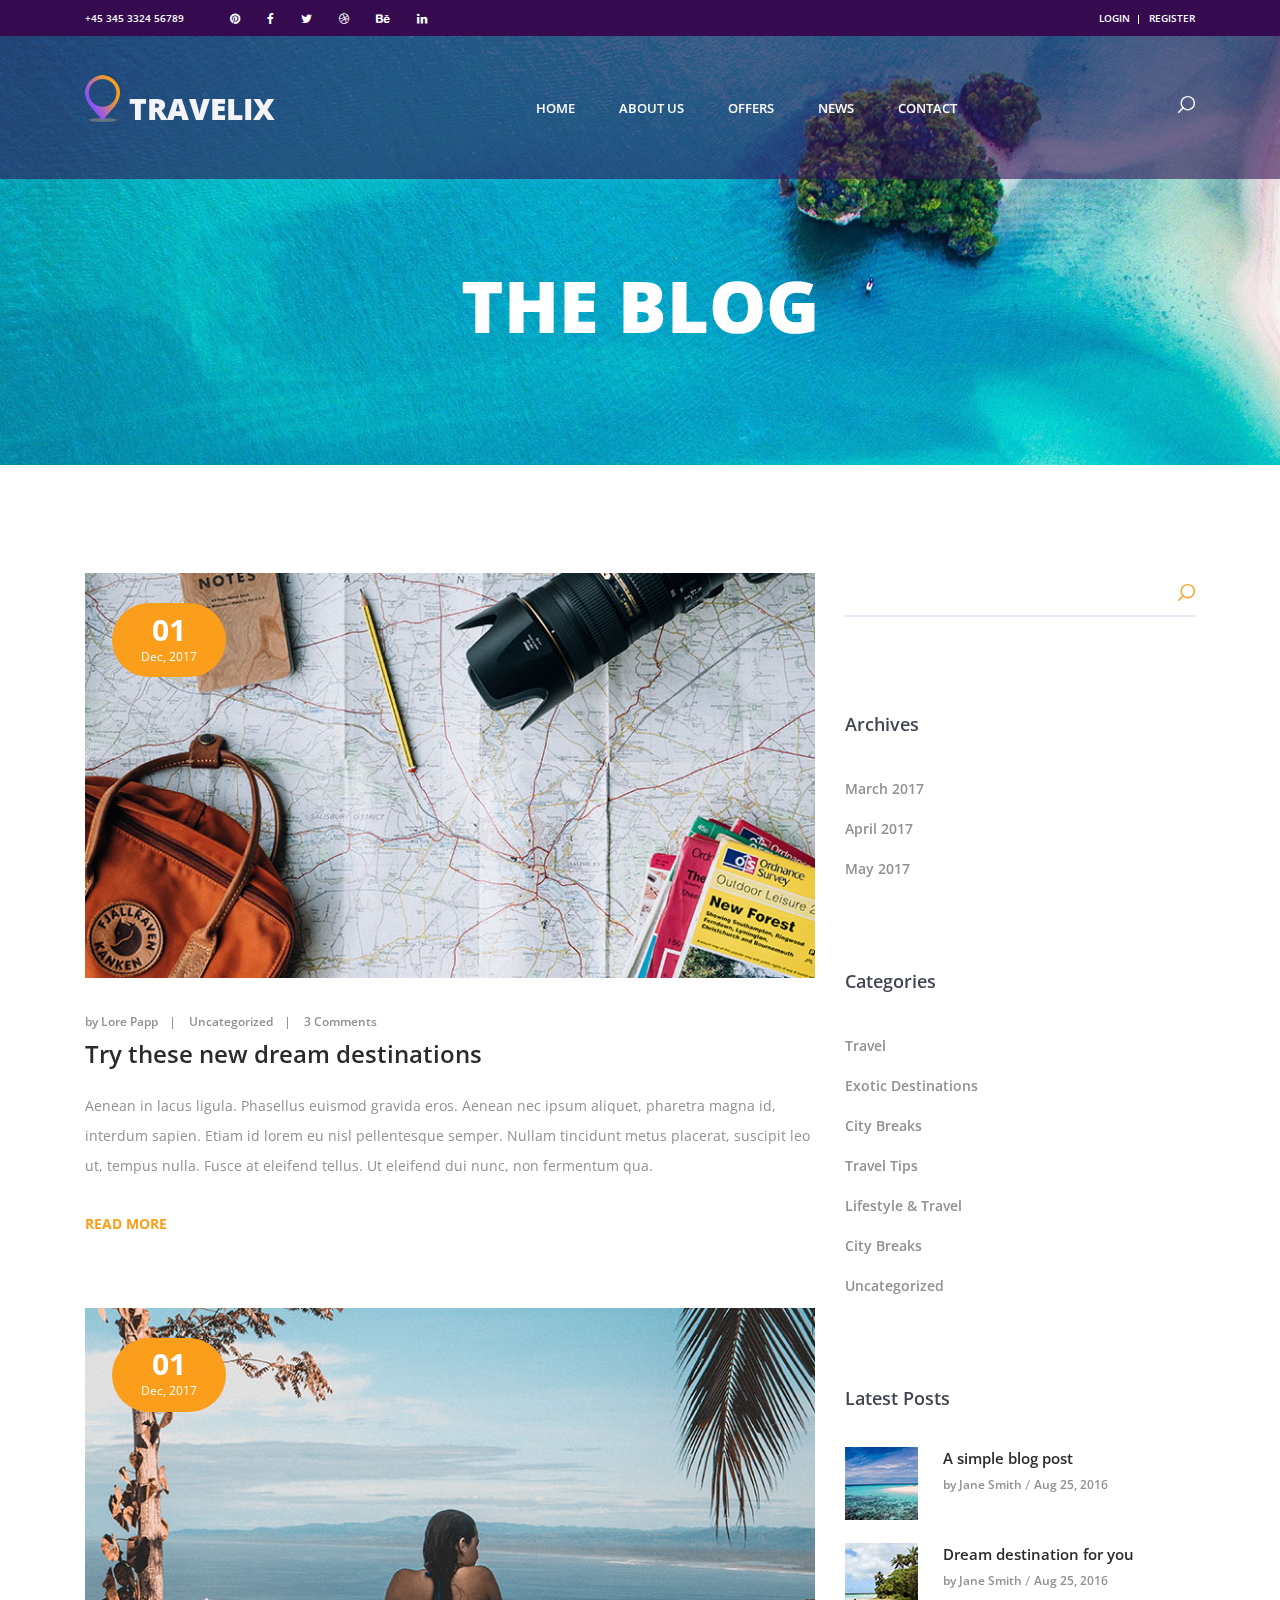
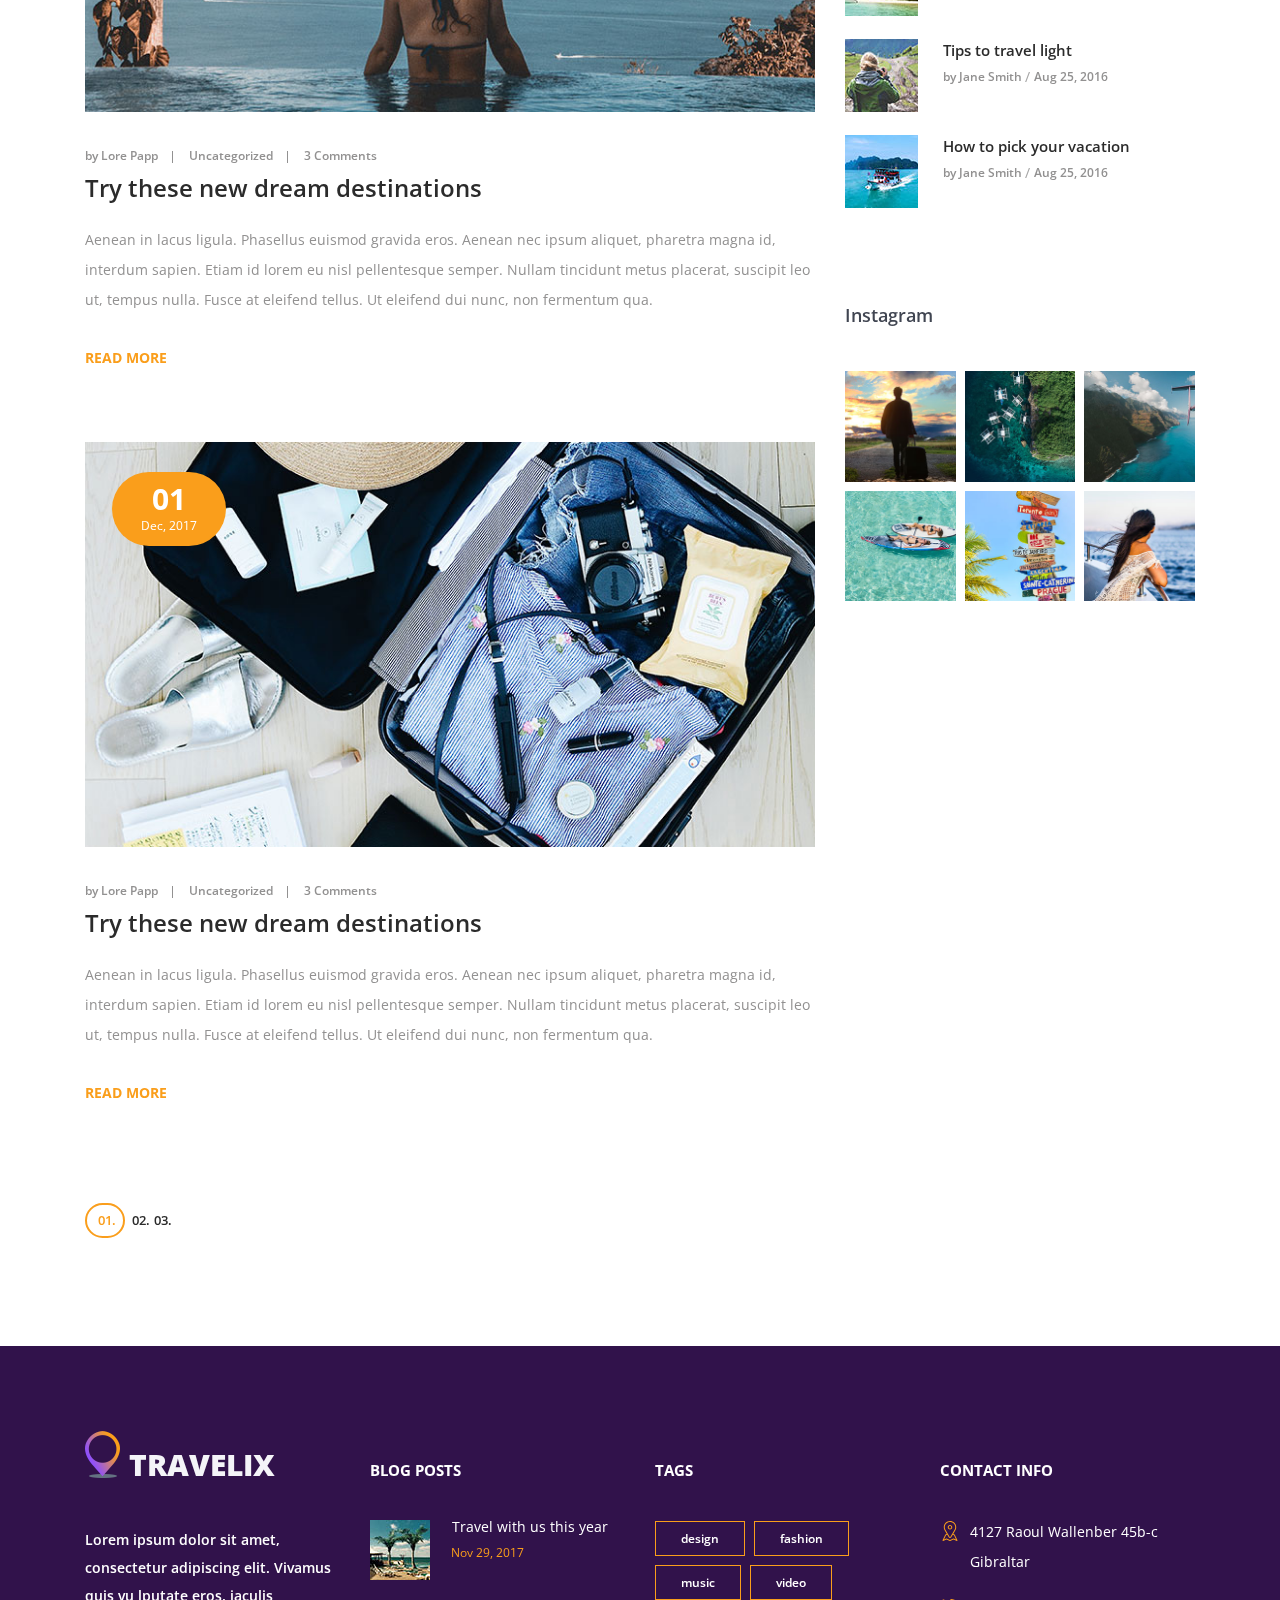
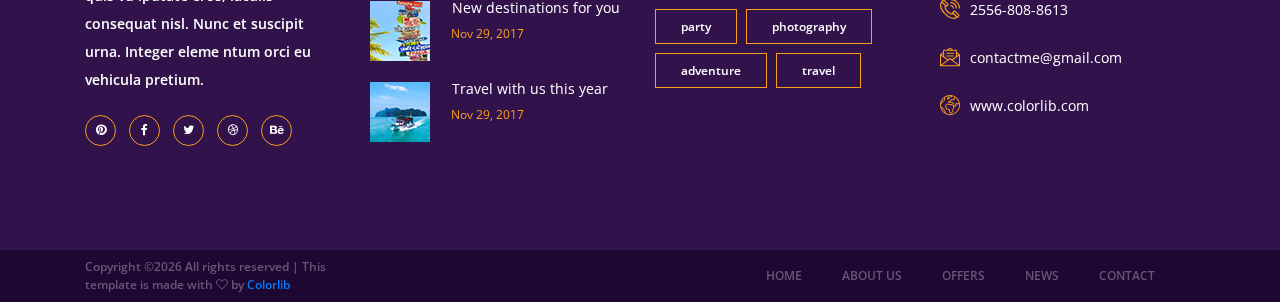
==== blog.html @ e19ccf18 "beranda v-1" ====
<!DOCTYPE html>
<html lang="en">
<head>
<title>Blog</title>
<meta charset="utf-8">
<meta http-equiv="X-UA-Compatible" content="IE=edge">
<meta name="description" content="Travelix Project">
<meta name="viewport" content="width=device-width, initial-scale=1">
<link rel="stylesheet" type="text/css" href="styles/bootstrap4/bootstrap.min.css">
<link href="plugins/font-awesome-4.7.0/css/font-awesome.min.css" rel="stylesheet" type="text/css">
<link href="plugins/colorbox/colorbox.css" rel="stylesheet" type="text/css">
<link rel="stylesheet" type="text/css" href="styles/blog_styles.css">
<link rel="stylesheet" type="text/css" href="styles/blog_responsive.css">
</head>

<body>

<div class="super_container">
	
	<!-- Header -->

	<header class="header">

		<!-- Top Bar -->

		<div class="top_bar">
			<div class="container">
				<div class="row">
					<div class="col d-flex flex-row">
						<div class="phone">+45 345 3324 56789</div>
						<div class="social">
							<ul class="social_list">
								<li class="social_list_item"><a href="#"><i class="fa fa-pinterest" aria-hidden="true"></i></a></li>
								<li class="social_list_item"><a href="#"><i class="fa fa-facebook" aria-hidden="true"></i></a></li>
								<li class="social_list_item"><a href="#"><i class="fa fa-twitter" aria-hidden="true"></i></a></li>
								<li class="social_list_item"><a href="#"><i class="fa fa-dribbble" aria-hidden="true"></i></a></li>
								<li class="social_list_item"><a href="#"><i class="fa fa-behance" aria-hidden="true"></i></a></li>
								<li class="social_list_item"><a href="#"><i class="fa fa-linkedin" aria-hidden="true"></i></a></li>
							</ul>
						</div>
						<div class="user_box ml-auto">
							<div class="user_box_login user_box_link"><a href="#">login</a></div>
							<div class="user_box_register user_box_link"><a href="#">register</a></div>
						</div>
					</div>
				</div>
			</div>		
		</div>

		<!-- Main Navigation -->

		<nav class="main_nav">
			<div class="container">
				<div class="row">
					<div class="col main_nav_col d-flex flex-row align-items-center justify-content-start">
						<div class="logo_container">
							<div class="logo"><a href="#"><img src="images/logo.png" alt="">travelix</a></div>
						</div>
						<div class="main_nav_container ml-auto">
							<ul class="main_nav_list">
								<li class="main_nav_item"><a href="index.html">home</a></li>
								<li class="main_nav_item"><a href="about.html">about us</a></li>
								<li class="main_nav_item"><a href="offers.html">offers</a></li>
								<li class="main_nav_item"><a href="#">news</a></li>
								<li class="main_nav_item"><a href="contact.html">contact</a></li>
							</ul>
						</div>
						<div class="content_search ml-lg-0 ml-auto">
							<svg version="1.1" id="Layer_1" xmlns="http://www.w3.org/2000/svg" xmlns:xlink="http://www.w3.org/1999/xlink" x="0px" y="0px"
							width="17px" height="17px" viewBox="0 0 512 512" enable-background="new 0 0 512 512" xml:space="preserve">
								<g>
									<g>
										<g>
											<path class="mag_glass" fill="#FFFFFF" d="M78.438,216.78c0,57.906,22.55,112.343,63.493,153.287c40.945,40.944,95.383,63.494,153.287,63.494
											s112.344-22.55,153.287-63.494C489.451,329.123,512,274.686,512,216.78c0-57.904-22.549-112.342-63.494-153.286
											C407.563,22.549,353.124,0,295.219,0c-57.904,0-112.342,22.549-153.287,63.494C100.988,104.438,78.439,158.876,78.438,216.78z
											M119.804,216.78c0-96.725,78.69-175.416,175.415-175.416s175.418,78.691,175.418,175.416
											c0,96.725-78.691,175.416-175.416,175.416C198.495,392.195,119.804,313.505,119.804,216.78z"/>
										</g>
									</g>
									<g>
										<g>
											<path class="mag_glass" fill="#FFFFFF" d="M6.057,505.942c4.038,4.039,9.332,6.058,14.625,6.058s10.587-2.019,14.625-6.058L171.268,369.98
											c8.076-8.076,8.076-21.172,0-29.248c-8.076-8.078-21.172-8.078-29.249,0L6.057,476.693
											C-2.019,484.77-2.019,497.865,6.057,505.942z"/>
										</g>
									</g>
								</g>
							</svg>
						</div>

						<form id="search_form" class="search_form bez_1">
							<input type="search" class="search_content_input bez_1">
						</form>
						
						<div class="hamburger">
							<i class="fa fa-bars trans_200"></i>
						</div>
					</div>
				</div>
			</div>	
		</nav>

	</header>

	<div class="menu trans_500">
		<div class="menu_content d-flex flex-column align-items-center justify-content-center text-center">
			<div class="menu_close_container"><div class="menu_close"></div></div>
			<div class="logo menu_logo"><a href="#"><img src="images/logo.png" alt=""></a></div>
			<ul>
				<li class="menu_item"><a href="index.html">home</a></li>
				<li class="menu_item"><a href="about.html">about us</a></li>
				<li class="menu_item"><a href="offers.html">offers</a></li>
				<li class="menu_item"><a href="#">news</a></li>
				<li class="menu_item"><a href="contact.html">contact</a></li>
			</ul>
		</div>
	</div>

	<!-- Home -->

	<div class="home">
		<div class="home_background parallax-window" data-parallax="scroll" data-image-src="images/blog_background.jpg"></div>
		<div class="home_content">
			<div class="home_title">the blog</div>
		</div>
	</div>

	<!-- Blog -->

	<div class="blog">
		<div class="container">
			<div class="row">

				<!-- Blog Content -->

				<div class="col-lg-8">
					
					<div class="blog_post_container">

						<!-- Blog Post -->
						
						<div class="blog_post">
							<div class="blog_post_image">
								<img src="images/blog_1.jpg" alt="https://unsplash.com/@anniespratt">
								<div class="blog_post_date d-flex flex-column align-items-center justify-content-center">
									<div class="blog_post_day">01</div>
									<div class="blog_post_month">Dec, 2017</div>
								</div>
							</div>
							<div class="blog_post_meta">
								<ul>
									<li class="blog_post_meta_item"><a href="">by Lore Papp</a></li>
									<li class="blog_post_meta_item"><a href="">Uncategorized</a></li>
									<li class="blog_post_meta_item"><a href="">3 Comments</a></li>
								</ul>
							</div>
							<div class="blog_post_title"><a href="#">Try these new dream destinations</a></div>
							<div class="blog_post_text">
								<p>Aenean in lacus ligula. Phasellus euismod gravida eros. Aenean nec ipsum aliquet, pharetra magna id, interdum sapien. Etiam id lorem eu nisl pellentesque semper. Nullam tincidunt metus placerat, suscipit leo ut, tempus nulla. Fusce at eleifend tellus. Ut eleifend dui nunc, non fermentum qua.</p>
							</div>
							<div class="blog_post_link"><a href="#">read more</a></div>
						</div>

						<!-- Blog Post -->
						
						<div class="blog_post">
							<div class="blog_post_image">
								<img src="images/blog_2.jpg" alt="https://unsplash.com/@tschax">
								<div class="blog_post_date d-flex flex-column align-items-center justify-content-center">
									<div class="blog_post_day">01</div>
									<div class="blog_post_month">Dec, 2017</div>
								</div>
							</div>
							<div class="blog_post_meta">
								<ul>
									<li class="blog_post_meta_item"><a href="">by Lore Papp</a></li>
									<li class="blog_post_meta_item"><a href="">Uncategorized</a></li>
									<li class="blog_post_meta_item"><a href="">3 Comments</a></li>
								</ul>
							</div>
							<div class="blog_post_title"><a href="#">Try these new dream destinations</a></div>
							<div class="blog_post_text">
								<p>Aenean in lacus ligula. Phasellus euismod gravida eros. Aenean nec ipsum aliquet, pharetra magna id, interdum sapien. Etiam id lorem eu nisl pellentesque semper. Nullam tincidunt metus placerat, suscipit leo ut, tempus nulla. Fusce at eleifend tellus. Ut eleifend dui nunc, non fermentum qua.</p>
							</div>
							<div class="blog_post_link"><a href="#">read more</a></div>
						</div>

						<!-- Blog Post -->
						
						<div class="blog_post">
							<div class="blog_post_image">
								<img src="images/blog_3.jpg" alt="https://unsplash.com/@stilclassics">
								<div class="blog_post_date d-flex flex-column align-items-center justify-content-center">
									<div class="blog_post_day">01</div>
									<div class="blog_post_month">Dec, 2017</div>
								</div>
							</div>
							<div class="blog_post_meta">
								<ul>
									<li class="blog_post_meta_item"><a href="">by Lore Papp</a></li>
									<li class="blog_post_meta_item"><a href="">Uncategorized</a></li>
									<li class="blog_post_meta_item"><a href="">3 Comments</a></li>
								</ul>
							</div>
							<div class="blog_post_title"><a href="#">Try these new dream destinations</a></div>
							<div class="blog_post_text">
								<p>Aenean in lacus ligula. Phasellus euismod gravida eros. Aenean nec ipsum aliquet, pharetra magna id, interdum sapien. Etiam id lorem eu nisl pellentesque semper. Nullam tincidunt metus placerat, suscipit leo ut, tempus nulla. Fusce at eleifend tellus. Ut eleifend dui nunc, non fermentum qua.</p>
							</div>
							<div class="blog_post_link"><a href="#">read more</a></div>
						</div>

					</div>
						
					<div class="blog_navigation">
						<ul>
							<li class="blog_dot active"><div></div>01.</li>
							<li class="blog_dot"><div></div>02.</li>
							<li class="blog_dot"><div></div>03.</li>
						</ul>
					</div>
				</div>

				<!-- Blog Sidebar -->

				<div class="col-lg-4 sidebar_col">

					<!-- Sidebar Search -->
					<div class="sidebar_search">
						<form action="#">
							<input id="sidebar_search_input" type="search" class="sidebar_search_input" placeholder="" required="required">
							<button id="sidebar_search_button" type="submit" class="sidebar_search_button trans_300" value="Submit">
								<svg version="1.1" id="Layer_1" xmlns="http://www.w3.org/2000/svg" xmlns:xlink="http://www.w3.org/1999/xlink" x="0px" y="0px"
								width="17px" height="17px" viewBox="0 0 512 512" enable-background="new 0 0 512 512" xml:space="preserve">
									<g>
										<g>
											<g>
												<path class="mag_glass" fill="#FFFFFF" d="M78.438,216.78c0,57.906,22.55,112.343,63.493,153.287c40.945,40.944,95.383,63.494,153.287,63.494
												s112.344-22.55,153.287-63.494C489.451,329.123,512,274.686,512,216.78c0-57.904-22.549-112.342-63.494-153.286
												C407.563,22.549,353.124,0,295.219,0c-57.904,0-112.342,22.549-153.287,63.494C100.988,104.438,78.439,158.876,78.438,216.78z
												M119.804,216.78c0-96.725,78.69-175.416,175.415-175.416s175.418,78.691,175.418,175.416
												c0,96.725-78.691,175.416-175.416,175.416C198.495,392.195,119.804,313.505,119.804,216.78z"/>
											</g>
										</g>
										<g>
											<g>
												<path class="mag_glass" fill="#FFFFFF" d="M6.057,505.942c4.038,4.039,9.332,6.058,14.625,6.058s10.587-2.019,14.625-6.058L171.268,369.98
												c8.076-8.076,8.076-21.172,0-29.248c-8.076-8.078-21.172-8.078-29.249,0L6.057,476.693
												C-2.019,484.77-2.019,497.865,6.057,505.942z"/>
											</g>
										</g>
									</g>
								</svg>
							</button>
						</form>
					</div>
					
					<!-- Sidebar Archives -->
					<div class="sidebar_archives">
						<div class="sidebar_title">Archives</div>
						<div class="sidebar_list">
							<ul>
								<li><a href="#">March 2017</a></li>
								<li><a href="#">April 2017</a></li>
								<li><a href="#">May 2017</a></li>
							</ul>
						</div>
					</div>
					
					<!-- Sidebar Archives -->
					<div class="sidebar_categories">
						<div class="sidebar_title">Categories</div>
						<div class="sidebar_list">
							<ul>
								<li><a href="#">Travel</a></li>
								<li><a href="#">Exotic Destinations</a></li>
								<li><a href="#">City Breaks</a></li>
								<li><a href="#">Travel Tips</a></li>
								<li><a href="#">Lifestyle & Travel</a></li>
								<li><a href="#">City Breaks</a></li>
								<li><a href="#">Uncategorized</a></li>
							</ul>
						</div>
					</div>

					<!-- Sidebar Latest Posts -->

					<div class="sidebar_latest_posts">
						<div class="sidebar_title">Latest Posts</div>
						<div class="latest_posts_container">
							<ul>

								<!-- Latest Post -->
								<li class="latest_post clearfix">
									<div class="latest_post_image">
										<a href="#"><img src="images/latest_1.jpg" alt=""></a>
									</div>
									<div class="latest_post_content">
										<div class="latest_post_title trans_200"><a href="#">A simple blog post</a></div>
										<div class="latest_post_meta">
											<div class="latest_post_author trans_200"><a href="#">by Jane Smith</a></div>
											<div class="latest_post_date trans_200"><a href="#">Aug 25, 2016</a></div>
										</div>
									</div>
								</li>

								<!-- Latest Post -->
								<li class="latest_post clearfix">
									<div class="latest_post_image">
										<a href="#"><img src="images/latest_2.jpg" alt=""></a>
									</div>
									<div class="latest_post_content">
										<div class="latest_post_title trans_200"><a href="#">Dream destination for you</a></div>
										<div class="latest_post_meta">
											<div class="latest_post_author trans_200"><a href="#">by Jane Smith</a></div>
											<div class="latest_post_date trans_200"><a href="#">Aug 25, 2016</a></div>
										</div>
									</div>
								</li>

								<!-- Latest Post -->
								<li class="latest_post clearfix">
									<div class="latest_post_image">
										<a href="#"><img src="images/latest_3.jpg" alt=""></a>
									</div>
									<div class="latest_post_content">
										<div class="latest_post_title trans_200"><a href="#">Tips to travel light</a></div>
										<div class="latest_post_meta">
											<div class="latest_post_author trans_200"><a href="#">by Jane Smith</a></div>
											<div class="latest_post_date trans_200"><a href="#">Aug 25, 2016</a></div>
										</div>
									</div>
								</li>

								<!-- Latest Post -->
								<li class="latest_post clearfix">
									<div class="latest_post_image">
										<a href="#"><img src="images/latest_4.jpg" alt=""></a>
									</div>
									<div class="latest_post_content">
										<div class="latest_post_title trans_200"><a href="#">How to pick your vacation</a></div>
										<div class="latest_post_meta">
											<div class="latest_post_author trans_200"><a href="#">by Jane Smith</a></div>
											<div class="latest_post_date trans_200"><a href="#">Aug 25, 2016</a></div>
										</div>
									</div>
								</li>

							</ul>
						</div>
					</div>

					<!-- Sidebar Gallery -->
					<div class="sidebar_gallery">
						<div class="sidebar_title">Instagram</div>
						<div class="gallery_container">
							<ul class="gallery_items d-flex flex-row align-items-start justify-content-between flex-wrap">
								<li class="gallery_item">
									<a class="colorbox" href="https://images.unsplash.com/photo-1473625247510-8ceb1760943f?ixlib=rb-0.3.5&s=c0996cd16eda8c6f54c398de02d03cd3&auto=format&fit=crop&w=720&q=80">
										<img src="images/gallery_1.jpg" alt="https://unsplash.com/@mantashesthaven">
									</a>
								</li>
								<li class="gallery_item">
									<a class="colorbox" href="https://images.unsplash.com/photo-1495162048225-6b3b37b8a69e?ixlib=rb-0.3.5&s=861dd3c7b9d3e735d7fd7cbb1eefed64&auto=format&fit=crop&w=720&q=80">
										<img src="images/gallery_2.jpg" alt="https://unsplash.com/@kensuarez">
									</a>
								</li>
								<li class="gallery_item">
									<a class="colorbox" href="https://images.unsplash.com/photo-1502646275263-04be86afa386?ixlib=rb-0.3.5&s=682a41d7d9bf6e3feabc73a5fdd61dd2&auto=format&fit=crop&w=720&q=80">
										<img src="images/gallery_3.jpg" alt="https://unsplash.com/@jakobowens1">
									</a>
								</li>
								<li class="gallery_item">
									<a class="colorbox" href="https://images.unsplash.com/photo-1484820301304-0b43512779dc?ixlib=rb-0.3.5&s=7a3393e9f507fb4718c36337a8014c52&auto=format&fit=crop&w=720&q=80">
										<img src="images/gallery_4.jpg" alt="https://unsplash.com/@seefromthesky">
									</a>
								</li>
								<li class="gallery_item">
									<a class="colorbox" href="https://images.unsplash.com/photo-1490380169520-0a4b88d52565?ixlib=rb-0.3.5&s=7e6b68b1911fb4ffeea4c0750b8a5269&auto=format&fit=crop&w=720&q=80">
										<img src="images/gallery_5.jpg" alt="https://unsplash.com/@deannaritchie">
									</a>
								</li>
								<li class="gallery_item">
									<a class="colorbox" href="https://images.unsplash.com/photo-1504434026032-a7e440a30b68?ixlib=rb-0.3.5&s=2cc35bf903b78ba4f7f7ed69bc2abe3f&auto=format&fit=crop&w=720&q=80">
										<img src="images/gallery_6.jpg" alt="https://unsplash.com/@benobro">
									</a>
								</li>
							</ul>
						</div>
					</div>

				</div>
			</div>
		</div>
	</div>

	<!-- Footer -->

	<footer class="footer">
		<div class="container">
			<div class="row">

				<!-- Footer Column -->
				<div class="col-lg-3 footer_column">
					<div class="footer_col">
						<div class="footer_content footer_about">
							<div class="logo_container footer_logo">
								<div class="logo"><a href="#"><img src="images/logo.png" alt="">travelix</a></div>
							</div>
							<p class="footer_about_text">Lorem ipsum dolor sit amet, consectetur adipiscing elit. Vivamus quis vu lputate eros, iaculis consequat nisl. Nunc et suscipit urna. Integer eleme ntum orci eu vehicula pretium.</p>
							<ul class="footer_social_list">
								<li class="footer_social_item"><a href="#"><i class="fa fa-pinterest"></i></a></li>
								<li class="footer_social_item"><a href="#"><i class="fa fa-facebook-f"></i></a></li>
								<li class="footer_social_item"><a href="#"><i class="fa fa-twitter"></i></a></li>
								<li class="footer_social_item"><a href="#"><i class="fa fa-dribbble"></i></a></li>
								<li class="footer_social_item"><a href="#"><i class="fa fa-behance"></i></a></li>
							</ul>
						</div>
					</div>
				</div>

				<!-- Footer Column -->
				<div class="col-lg-3 footer_column">
					<div class="footer_col">
						<div class="footer_title">blog posts</div>
						<div class="footer_content footer_blog">
							
							<!-- Footer blog item -->
							<div class="footer_blog_item clearfix">
								<div class="footer_blog_image"><img src="images/footer_blog_1.jpg" alt="https://unsplash.com/@avidenov"></div>
								<div class="footer_blog_content">
									<div class="footer_blog_title"><a href="blog.html">Travel with us this year</a></div>
									<div class="footer_blog_date">Nov 29, 2017</div>
								</div>
							</div>
							
							<!-- Footer blog item -->
							<div class="footer_blog_item clearfix">
								<div class="footer_blog_image"><img src="images/footer_blog_2.jpg" alt="https://unsplash.com/@deannaritchie"></div>
								<div class="footer_blog_content">
									<div class="footer_blog_title"><a href="blog.html">New destinations for you</a></div>
									<div class="footer_blog_date">Nov 29, 2017</div>
								</div>
							</div>

							<!-- Footer blog item -->
							<div class="footer_blog_item clearfix">
								<div class="footer_blog_image"><img src="images/footer_blog_3.jpg" alt="https://unsplash.com/@bergeryap87"></div>
								<div class="footer_blog_content">
									<div class="footer_blog_title"><a href="blog.html">Travel with us this year</a></div>
									<div class="footer_blog_date">Nov 29, 2017</div>
								</div>
							</div>

						</div>
					</div>
				</div>

				<!-- Footer Column -->
				<div class="col-lg-3 footer_column">
					<div class="footer_col">
						<div class="footer_title">tags</div>
						<div class="footer_content footer_tags">
							<ul class="tags_list clearfix">
								<li class="tag_item"><a href="#">design</a></li>
								<li class="tag_item"><a href="#">fashion</a></li>
								<li class="tag_item"><a href="#">music</a></li>
								<li class="tag_item"><a href="#">video</a></li>
								<li class="tag_item"><a href="#">party</a></li>
								<li class="tag_item"><a href="#">photography</a></li>
								<li class="tag_item"><a href="#">adventure</a></li>
								<li class="tag_item"><a href="#">travel</a></li>
							</ul>
						</div>
					</div>
				</div>

				<!-- Footer Column -->
				<div class="col-lg-3 footer_column">
					<div class="footer_col">
						<div class="footer_title">contact info</div>
						<div class="footer_content footer_contact">
							<ul class="contact_info_list">
								<li class="contact_info_item d-flex flex-row">
									<div><div class="contact_info_icon"><img src="images/placeholder.svg" alt=""></div></div>
									<div class="contact_info_text">4127 Raoul Wallenber 45b-c Gibraltar</div>
								</li>
								<li class="contact_info_item d-flex flex-row">
									<div><div class="contact_info_icon"><img src="images/phone-call.svg" alt=""></div></div>
									<div class="contact_info_text">2556-808-8613</div>
								</li>
								<li class="contact_info_item d-flex flex-row">
									<div><div class="contact_info_icon"><img src="images/message.svg" alt=""></div></div>
									<div class="contact_info_text"><a href="mailto:contactme@gmail.com?Subject=Hello" target="_top">contactme@gmail.com</a></div>
								</li>
								<li class="contact_info_item d-flex flex-row">
									<div><div class="contact_info_icon"><img src="images/planet-earth.svg" alt=""></div></div>
									<div class="contact_info_text"><a href="https://colorlib.com">www.colorlib.com</a></div>
								</li>
							</ul>
						</div>
					</div>
				</div>

			</div>
		</div>
	</footer>

	<!-- Copyright -->

	<div class="copyright">
		<div class="container">
			<div class="row">
				<div class="col-lg-3 order-lg-1 order-2  ">
					<div class="copyright_content d-flex flex-row align-items-center">
						<div><!-- Link back to Colorlib can't be removed. Template is licensed under CC BY 3.0. -->
Copyright &copy;<script>document.write(new Date().getFullYear());</script> All rights reserved | This template is made with <i class="fa fa-heart-o" aria-hidden="true"></i> by <a href="https://colorlib.com" target="_blank">Colorlib</a>
<!-- Link back to Colorlib can't be removed. Template is licensed under CC BY 3.0. --></div>
					</div>
				</div>
				<div class="col-lg-9 order-lg-2 order-1">
					<div class="footer_nav_container d-flex flex-row align-items-center justify-content-lg-end">
						<div class="footer_nav">
							<ul class="footer_nav_list">
								<li class="footer_nav_item"><a href="index.html">home</a></li>
								<li class="footer_nav_item"><a href="about.html">about us</a></li>
								<li class="footer_nav_item"><a href="offers.html">offers</a></li>
								<li class="footer_nav_item"><a href="#">news</a></li>
								<li class="footer_nav_item"><a href="contact.html">contact</a></li>
							</ul>
						</div>
					</div>
				</div>
			</div>
		</div>
	</div>

</div>

<script src="js/jquery-3.2.1.min.js"></script>
<script src="styles/bootstrap4/popper.js"></script>
<script src="styles/bootstrap4/bootstrap.min.js"></script>
<script src="plugins/colorbox/jquery.colorbox-min.js"></script>
<script src="plugins/parallax-js-master/parallax.min.js"></script>
<script src="js/blog_custom.js"></script>

</body>

</html>
---- plugins/colorbox/colorbox.css ----
/*
    Colorbox Core Style:
    The following CSS is consistent between example themes and should not be altered.
*/
#colorbox, #cboxOverlay, #cboxWrapper{position:absolute; top:0; left:0; z-index:9999; overflow:hidden; -webkit-transform: translate3d(0,0,0);}
#cboxWrapper {max-width:none;}
#cboxOverlay{position:fixed; width:100%; height:100%;}
#cboxMiddleLeft, #cboxBottomLeft{clear:left;}
#cboxContent{position:relative;}
#cboxLoadedContent{overflow:auto; -webkit-overflow-scrolling: touch;}
#cboxTitle{margin:0;}
#cboxLoadingOverlay, #cboxLoadingGraphic{position:absolute; top:0; left:0; width:100%; height:100%;}
#cboxPrevious, #cboxNext, #cboxClose, #cboxSlideshow{cursor:pointer;}
.cboxPhoto{float:left; margin:auto; border:0; display:block; max-width:none; -ms-interpolation-mode:bicubic;}
.cboxIframe{width:100%; height:100%; display:block; border:0; padding:0; margin:0;}
#colorbox, #cboxContent, #cboxLoadedContent{box-sizing:content-box; -moz-box-sizing:content-box; -webkit-box-sizing:content-box;}

/* 
    User Style:
    Change the following styles to modify the appearance of Colorbox.  They are
    ordered & tabbed in a way that represents the nesting of the generated HTML.
*/
#cboxOverlay
{
    /*background:url(images/overlay.png) repeat 0 0;*/
    background: rgba(0,0,0,0.95);
    opacity: 0.9; filter: alpha(opacity = 90);
}
#colorbox{outline:0;}
    #cboxTopLeft{width:21px; height:21px; background:url(images/controls.png) no-repeat -101px 0;}
    #cboxTopRight{width:21px; height:21px; background:url(images/controls.png) no-repeat -130px 0;}
    #cboxBottomLeft{width:21px; height:21px; background:url(images/controls.png) no-repeat -101px -29px;}
    #cboxBottomRight{width:21px; height:21px; background:url(images/controls.png) no-repeat -130px -29px;}
    #cboxMiddleLeft{width:21px; background:url(images/controls.png) left top repeat-y;}
    #cboxMiddleRight{width:21px; background:url(images/controls.png) right top repeat-y;}
    #cboxTopCenter{height:21px; background:url(images/border.png) 0 0 repeat-x;}
    #cboxBottomCenter{height:21px; background:url(images/border.png) 0 -29px repeat-x;}
    #cboxContent{background:#fff; overflow:hidden;}
        .cboxIframe{background:#fff;}
        #cboxError{padding:50px; border:1px solid #ccc;}
        #cboxLoadedContent{margin-bottom:28px;}
        #cboxTitle{position:absolute; bottom:4px; left:0; text-align:center; width:100%; color:#949494;}
        #cboxCurrent{position:absolute; bottom:4px; left:58px; color:#949494;}
        #cboxLoadingOverlay{background:url(images/loading_background.png) no-repeat center center;}
        #cboxLoadingGraphic{background:url(images/loading.gif) no-repeat center center;}

        /* these elements are buttons, and may need to have additional styles reset to avoid unwanted base styles */
        #cboxPrevious, #cboxNext, #cboxSlideshow, #cboxClose {border:0; padding:0; margin:0; overflow:visible; width:auto; background:none; }
        
        /* avoid outlines on :active (mouseclick), but preserve outlines on :focus (tabbed navigating) */
        #cboxPrevious:active, #cboxNext:active, #cboxSlideshow:active, #cboxClose:active {outline:0;}

        #cboxSlideshow{position:absolute; bottom:4px; right:30px; color:#0092ef;}
        #cboxPrevious{position:absolute; bottom:0; left:0; background:url(images/controls.png) no-repeat -75px 0; width:25px; height:25px; text-indent:-9999px;}
        #cboxPrevious:hover{background-position:-75px -25px;}
        #cboxNext{position:absolute; bottom:0; left:27px; background:url(images/controls.png) no-repeat -50px 0; width:25px; height:25px; text-indent:-9999px;}
        #cboxNext:hover{background-position:-50px -25px;}
        #cboxClose{position:absolute; bottom:0; right:0; background:url(images/controls.png) no-repeat -25px 0; width:25px; height:25px; text-indent:-9999px;}
        #cboxClose:hover{background-position:-25px -25px;}

/*
  The following fixes a problem where IE7 and IE8 replace a PNG's alpha transparency with a black fill
  when an alpha filter (opacity change) is set on the element or ancestor element.  This style is not applied to or needed in IE9.
  See: http://jacklmoore.com/notes/ie-transparency-problems/
*/
.cboxIE #cboxTopLeft,
.cboxIE #cboxTopCenter,
.cboxIE #cboxTopRight,
.cboxIE #cboxBottomLeft,
.cboxIE #cboxBottomCenter,
.cboxIE #cboxBottomRight,
.cboxIE #cboxMiddleLeft,
.cboxIE #cboxMiddleRight {
    filter: progid:DXImageTransform.Microsoft.gradient(startColorstr=#00FFFFFF,endColorstr=#00FFFFFF);
}
---- styles/blog_styles.css ----
@charset "utf-8";
/* CSS Document */

/******************************

[Table of Contents]

1. Fonts
2. Body and some general stuff
3. Header
	3.1 Top Bar
	3.2 Logo
	3.3 Main Nav
	3.4 Menu
4. Home
	4.1 Home Slider
	4.2 Home Slider Nav
	4.3 Home Slider Dots
5. Search
6. Blog
7. Sidebar
8. Footer
	8.1 Footer - About
	8.2 Footer - Blog
	8.3 Footer - Tags
	8.4 Footer - Contact Info
9. Copyright


******************************/

/***********
1. Fonts
***********/

@import url('https://fonts.googleapis.com/css?family=Open+Sans:300,400,600,700,800');
@font-face
{
	font-family: 'Beyond';
	src: url('../fonts/beyond_the_mountains.otf')  format('truetype'),
		 url('../fonts/beyond_the_mountains.ttf')  format('opentype');
}

/*********************************
2. Body and some general stuff
*********************************/

*
{
	margin: 0;
	padding: 0;
	-webkit-font-smoothing: antialiased;
	-webkit-text-shadow: rgba(0,0,0,.01) 0 0 1px;
	text-shadow: rgba(0,0,0,.01) 0 0 1px;
}
body
{
	font-family: 'Open Sans', sans-serif;
	font-size: 14px;
	font-weight: 400;
	background: #FFFFFF;
	color: #a5a5a5;
}
div
{
	display: block;
	position: relative;
	-webkit-box-sizing: border-box;
    -moz-box-sizing: border-box;
    box-sizing: border-box;
}
ul
{
	list-style: none;
	margin-bottom: 0px;
}
p
{
	font-family: 'Open Sans', sans-serif;
	font-size: 14px;
	line-height: 2;
	font-weight: 400;
	color: #929191;
	-webkit-font-smoothing: antialiased;
	-webkit-text-shadow: rgba(0,0,0,.01) 0 0 1px;
	text-shadow: rgba(0,0,0,.01) 0 0 1px;
}
p a
{
	display: inline;
	position: relative;
	color: inherit;
	border-bottom: solid 1px #ffa07f;
	-webkit-transition: all 200ms ease;
	-moz-transition: all 200ms ease;
	-ms-transition: all 200ms ease;
	-o-transition: all 200ms ease;
	transition: all 200ms ease;
}
a, a:hover, a:visited, a:active, a:link
{
	text-decoration: none;
	-webkit-font-smoothing: antialiased;
	-webkit-text-shadow: rgba(0,0,0,.01) 0 0 1px;
	text-shadow: rgba(0,0,0,.01) 0 0 1px;
}
p a:active
{
	position: relative;
	color: #FF6347;
}
p a:hover
{
	color: #FFFFFF;
	background: #ffa07f;
}
p a:hover::after
{
	opacity: 0.2;
}
::selection
{
	
}
p::selection
{
	
}
h1{font-size: 48px;}
h2{font-size: 36px;}
h3{font-size: 24px;}
h4{font-size: 18px;}
h5{font-size: 14px;}
h1, h2, h3, h4, h5, h6
{
	font-family: 'Open Sans', sans-serif;
	-webkit-font-smoothing: antialiased;
	-webkit-text-shadow: rgba(0,0,0,.01) 0 0 1px;
	text-shadow: rgba(0,0,0,.01) 0 0 1px;
}
h1::selection, 
h2::selection, 
h3::selection, 
h4::selection, 
h5::selection, 
h6::selection
{
	
}
.form-control
{
	color: #db5246;
}
section
{
	display: block;
	position: relative;
	box-sizing: border-box;
}
.clear
{
	clear: both;
}
.clearfix::before, .clearfix::after
{
	content: "";
	display: table;
}
.clearfix::after
{
	clear: both;
}
.clearfix
{
	zoom: 1;
}
.float_left
{
	float: left;
}
.float_right
{
	float: right;
}
.trans_200
{
	-webkit-transition: all 200ms ease;
	-moz-transition: all 200ms ease;
	-ms-transition: all 200ms ease;
	-o-transition: all 200ms ease;
	transition: all 200ms ease;
}
.trans_300
{
	-webkit-transition: all 300ms ease;
	-moz-transition: all 300ms ease;
	-ms-transition: all 300ms ease;
	-o-transition: all 300ms ease;
	transition: all 300ms ease;
}
.trans_400
{
	-webkit-transition: all 400ms ease;
	-moz-transition: all 400ms ease;
	-ms-transition: all 400ms ease;
	-o-transition: all 400ms ease;
	transition: all 400ms ease;
}
.trans_500
{
	-webkit-transition: all 500ms ease;
	-moz-transition: all 500ms ease;
	-ms-transition: all 500ms ease;
	-o-transition: all 500ms ease;
	transition: all 500ms ease;
}
.fill_height
{
	height: 100%;
}
.super_container
{
	width: 100%;
	overflow: hidden;
}
.prlx_parent
{
	overflow: hidden;
}
.prlx
{
	height: 130% !important;
}
.nopadding
{
	padding: 0px !important;
}
.button
{
	display: inline-block;
	height: 53px;
	border-radius: 27px;
	overflow: hidden;
	z-index: 1;
}
.button_bcg
{
	position: absolute;
	top: 0;
	left: 0;
	width: 200%;
	height: 100%;
	background: linear-gradient(to right, #fa9e1b, #8d4fff, #fa9e1b);
	z-index: -1;
	-webkit-transition: all 400ms ease;
	-moz-transition: all 400ms ease;
	-ms-transition: all 400ms ease;
	-o-transition: all 400ms ease;
	transition: all 400ms ease;
}
.button:hover .button_bcg
{
	left: -100%;
}
.button a
{
	display: block;
	font-size: 13px;
	font-weight: 700;
	color: #fff;
	text-transform: uppercase;
	line-height: 53px;
	padding-left: 46px;
	padding-right: 46px;
	white-space: nowrap;
	z-index: 2;
}
.button span
{
	display: inline-block;
	vertical-align: middle;
	width: 5.75px;
	height: 5.63px;
	background: #FFFFFF;
	border-radius: 50%;
	margin-right: 2px;
}
.button span:first-child
{
	margin-left: 10px;
}
.button span:nth-child(2)
{
	opacity: 0.6;
}
.button span:last-child
{
	opacity: 0.4;
	margin-right: 0px;
}
.parallax-window
{
    min-height: 400px;
    background: transparent;
}

/*********************************
3. Header
*********************************/

.header
{
	position: fixed;
	width: 100%;
	background: rgba(54, 19, 84, 0.6);
	z-index: 12;
}
.header.scrolled
{
	background: rgba(54, 19, 84, 0.85);
}

/*********************************
3.1 Top Bar
*********************************/

.top_bar
{
	width: 100%;
	height: 36px;
	background: #350a4e;
	-webkit-transition: all 400ms ease;
	-moz-transition: all 400ms ease;
	-ms-transition: all 400ms ease;
	-o-transition: all 400ms ease;
	transition: all 400ms ease;
}
.header.scrolled .top_bar
{
	visibility: hidden;
	opacity: 0;
	height: 0px;
}
.phone
{
	display: inline-block;
	margin-right: 36px;
	line-height: 36px;
	font-size: 10px;
	font-weight: 600;
	color: #FFFFFF;
}
.social_list_item
{
	position: relative;
	display: inline-block;
	margin-right: 3px;
}
.social_list_item:last-child
{
	margin-right: 0px;
}
.social_list_item a
{
	display: block;
	width: 100%;
	padding-left: 10px;
	padding-right: 10px;
	line-height: 36px;
}
.social_list_item:hover a i
{
	color: #fa9e1c;
}
.social_list_item a i
{
	font-size: 12px;
	color: #FFFFFF;
	-webkit-transition: all 200ms ease;
	-moz-transition: all 200ms ease;
	-ms-transition: all 200ms ease;
	-o-transition: all 200ms ease;
	transition: all 200ms ease;
}
.social_list_item a:hover
{
	color: #FFFFFF;
}
.user_box_link
{
	display: inline-block;
}
.user_box_link a
{
	display: block;
	font-size: 10px;
	line-height: 36px;
	font-weight: 600;
	color: #FFFFFF;
	text-transform: uppercase;
}
.user_box_link a:hover
{
	color: #fa9e1c;
}
.user_box_login
{
	margin-right: 15px;
}
.user_box_login::after
{
	display: block;
	position: absolute;
	top: 15px;
	right: -9px;
	background: #FFFFFF;
	width: 1px;
	height: 9px;
	content: '';
}
.main_nav_col
{
	height: 143px;
	-webkit-transition: all 400ms ease;
	-moz-transition: all 400ms ease;
	-ms-transition: all 400ms ease;
	-o-transition: all 400ms ease;
	transition: all 400ms ease;
}
.header.scrolled .main_nav_col
{
	height: 100px;
}

/*********************************
3.2 Logo
*********************************/

.logo_container
{
	-webkit-transform: translateY(-6px);
	-moz-transform: translateY(-6px);
	-ms-transform: translateY(-6px);
	-o-transform: translateY(-6px);
	transform: translateY(-6px);
}
.header.scrolled .logo_container
{
	-webkit-transform: none;
	-moz-transform: none;
	-ms-transform: none;
	-o-transform: none;
	transform: none;
}
.logo a
{
	font-family: 'Open Sans', sans-serif;
	font-size: 30px;
	color: #f4f4f8;
	font-weight: 800;
	text-transform: uppercase;
}
.logo a img
{
	display: inline-block;
	vertical-align: baseline;
	margin-right: 9px;
	-webkit-transform: translateY(2px);
	-moz-transform: translateY(2px);
	-ms-transform: translateY(2px);
	-o-transform: translateY(2px);
	transform: translateY(2px);
}

/*********************************
3.3 Main Nav
*********************************/

.main_nav_container
{
	margin-right: 221px;
}
.main_nav_item
{
	position: relative;
	display: inline-block;
	margin-right: 40px;
}
.main_nav_item:last-child
{
	margin-right: 0px;
}
.main_nav_item a
{
	font-family: 'Open Sans', sans-serif;
	font-size: 13px;
	font-weight: 600;
	color: #FFFFFF;
	text-transform: uppercase;
	padding-bottom: 10px;
	padding-top: 10px;
}
.main_nav_item::after
{
	display: block;
	position: absolute;
	left: -1px;
	bottom: -11px;
	width: calc(100% + 2px);
	height: 2px;
	background: linear-gradient(to right, #fa9e1b, #8d4fff);
	content: '';
	opacity: 0;
	-webkit-transition: all 200ms ease;
	-moz-transition: all 200ms ease;
	-ms-transition: all 200ms ease;
	-o-transition: all 200ms ease;
	transition: all 200ms ease;
}
.main_nav_item:hover::after
{
	opacity: 1;
}
.content_search
{
	-webkit-transform: translateY(-1px);
	-moz-transform: translateY(-1px);
	-ms-transform: translateY(-1px);
	-o-transform: translateY(-1px);
	transform: translateY(-1px);
	cursor: pointer;
}
.header.scrolled .content_search
{
	-webkit-transform: none;
	-moz-transform: none;
	-ms-transform: none;
	-o-transform: none;
	transform: none;
}
.mag_glass
{
	-webkit-transition: all 200ms ease;
	-moz-transition: all 200ms ease;
	-ms-transition: all 200ms ease;
	-o-transition: all 200ms ease;
	transition: all 200ms ease;
}
.content_search img
{
	width: 17px;
	height: 17px;
}
.content_search:hover .mag_glass
{
	fill: #fa9e1c;
}
.content_search:hover .mag_glass
{
	fill: #fa9e1c;
}
.search_form
{
	position: absolute;
	right: 15px;
	top: 120px;
	width: 237px;
	height: 40px;
	visibility: hidden;
	opacity: 0;
}
.search_form.active
{
	top: 105px;
	visibility: visible;
	opacity: 1;
}
.search_content_input
{
	width: 100%;
	height: 100%;
	background: #FFFFFF;
	color: #1b0b32;
	padding-left: 20px;
	outline: none !important;
	border: none !important;
	box-shadow: 0px 8px 20px rgba(0,0,0,0.15);
}
.bez_1
{
	-webkit-transition: all 0.3s cubic-bezier(0.7, 0, 0.3, 1);
	-moz-transition: all 0.3s cubic-bezier(0.7, 0, 0.3, 1);
	-ms-transition: all 0.3s cubic-bezier(0.7, 0, 0.3, 1);
	-o-transition: all 0.3s cubic-bezier(0.7, 0, 0.3, 1);
	transition: all 0.3s cubic-bezier(0.7, 0, 0.3, 1);
}

/*********************************
3.4 Menu
*********************************/

.hamburger
{
	display: none;
	-webkit-transform: translateY(-3px);
	-moz-transform: translateY(-3px);
	-ms-transform: translateY(-3px);
	-o-transform: translateY(-3px);
	transform: translateY(-3px);
	cursor: pointer;
	margin-left: 20px;
}
.header.scrolled .hamburger
{
	-webkit-transform: none;
	-moz-transform: none;
	-ms-transform: none;
	-o-transform: none;
	transform: none;
}
.hamburger i
{
	font-size: 24px;
	color: #FFFFFF;
}
.hamburger:hover i
{
	color: #fa9e1c;
}
.menu
{
	position: fixed;
	width: 100vw;
	height: 100vh;
	background: linear-gradient(to right, #fa9e1b, #8d4fff);
	z-index: 100;
	opacity: 0;
	visibility: hidden;
}
.menu.active
{
	opacity: 0.95;
	visibility: visible;
}
.menu_content
{
	width: 100%;
	height: 100%;
}
.menu_item
{
	position: relative;
	margin-bottom: 3px;
}
.menu_item:last-child
{
	margin-bottom: 0px;
}
.menu_logo
{
	margin-bottom: 28px;
}
.menu_logo a img
{
	width: 40px !important;
}
.menu_item a
{
	display: inline-block;
	position: relative;
	font-family: 'Beyond';
	font-size: 36px;
	color: #FFFFFF;
	font-weight: 400;
}
.menu_item a::after
{
	display: block;
	position: absolute;
	top: 60%;
	left: 0;
	width: 0;
	height: 4px;
	background: #FFFFFF;
	letter-spacing: 2px;
	content: '';
	z-index: 10;
	pointer-events: none;
	-webkit-transition: all 200ms ease;
	-moz-transition: all 200ms ease;
	-ms-transition: all 200ms ease;
	-o-transition: all 200ms ease;
	transition: all 400ms ease;
}
.menu_item:hover a::after
{
	width: 100%;
}
.menu_close_container
{
	position: absolute;
	top: 94px;
	right: 122px;
	width: 21px;
	height: 21px;
	cursor: pointer;
	-webkit-transform: rotate(45deg);
	-moz-transform: rotate(45deg);
	-ms-transform: rotate(45deg);
	-o-transform: rotate(45deg);
	transform: rotate(45deg);
}
.menu_close
{
	top: 9px;
	width: 21px;
	height: 3px;
	background: #FFFFFF;
	-webkit-transition: all 200ms ease;
	-moz-transition: all 200ms ease;
	-ms-transition: all 200ms ease;
	-o-transition: all 200ms ease;
	transition: all 200ms ease;
}
.menu_close::after
{
	display: block;
	position: absolute;
	top: -9px;
	left: 9px;
	content: '';
	width: 3px;
	height: 21px;
	background: #FFFFFF;
	-webkit-transition: all 200ms ease;
	-moz-transition: all 200ms ease;
	-ms-transition: all 200ms ease;
	-o-transition: all 200ms ease;
	transition: all 200ms ease;
}
.menu_close_container:hover .menu_close,
.menu_close_container:hover .menu_close::after
{
	background: #fa9e1c;
}

/*********************************
4. Home
*********************************/

.home
{
	width: 100%;
	height: 465px;
	background: transparent;
}
.home_background
{
	position: absolute;
	top: 0;
	left: 0;
	width: 100%;
	height: 100%;
	background-repeat: no-repeat;
	background-size: cover;
	background-position: center center;
}
.home_content
{
	position: absolute;
	bottom: 106px;
	left: 50%;
	-webkit-transform: translateX(-50%);
	-moz-transform: translateX(-50%);
	-ms-transform: translateX(-50%);
	-o-transform: translateX(-50%);
	transform: translateX(-50%);
}
.home_title
{
	font-size: 72px;
	font-weight: 800;
	color: #FFFFFF;
	text-transform: uppercase;
}

/*********************************
6. Blog
*********************************/

.blog
{
	padding-top: 108px;
	padding-bottom: 108px;
}
.blog_post_container
{
	width: 100%;
}
.blog_post:not(:last-child)
{
	margin-bottom: 74px;
}
.blog_post_image
{

}
.blog_post_image img
{
	width: 100%;
}
.blog_post_date
{
	position: absolute;
	top: 30px;
	left: 27px;
	width: 114px;
	height: 74px;
	border-radius: 37px;
	background: #fa9e1b;
}
.blog_post_day
{
	font-size: 30px;
	font-weight: 700;
	color: #FFFFFF;
	line-height: 1;
}
.blog_post_month
{
	font-size: 12px;
	color: #FFFFFF;
	margin-top: 3px;
}
.blog_post_meta
{
	margin-top: 32px;
}
.blog_post_meta_item
{
	display: inline-block;
	position: relative;
	margin-right: 27px;
}
.blog_post_meta_item:last-child
{
	margin-right: 0px;
}
.blog_post_meta_item::after
{
	display: block;
	position: absolute;
	top: 7px;
	right:-15px;
	width: 1px;
	height: 12px;
	background: #929191;
	content:'';
}
.blog_post_meta_item:last-child::after
{
	display: none;
}
.blog_post_meta_item a
{
	font-size: 12px;
	font-weight: 600;
	color: #929191;
	-webkit-transition: all 200ms ease;
	-moz-transition: all 200ms ease;
	-ms-transition: all 200ms ease;
	-o-transition: all 200ms ease;
	transition: all 200ms ease;
}
.blog_post_meta_item a:hover
{
	color: #2b2b2b;
}
.blog_post_title
{
	margin-top: 5px;
}
.blog_post_title a
{
	font-size: 24px;
	font-weight: 600;
	color: #2b2b2b;
	-webkit-transition: all 200ms ease;
	-moz-transition: all 200ms ease;
	-ms-transition: all 200ms ease;
	-o-transition: all 200ms ease;
	transition: all 200ms ease;
}
.blog_post_title a:hover
{
	color: #fa9e1b;
}
.blog_post_text
{
	margin-top: 19px;
}
.blog_post_text p
{
	color: #929191;
	line-height: 2.14;
}
.blog_post_text p:last-of-type
{
	margin-bottom: 0px;
}
.blog_post_link
{
	margin-top: 32px;
}
.blog_post_link a
{
	font-size: 14px;
	font-weight: 700;
	color: #fa9e1b;
	text-transform: uppercase;
	-webkit-transition: all 200ms ease;
	-moz-transition: all 200ms ease;
	-ms-transition: all 200ms ease;
	-o-transition: all 200ms ease;
	transition: all 200ms ease;
}
.blog_post_link a:hover
{
	color: #361f5d;
}
.blog_navigation
{
	margin-top: 100px;
}
.blog_dot
{
	display: inline-block;
	position: relative;
	height: 35px;
	line-height: 35px;
	color: #2b2b2b;
	cursor: pointer;
	font-size: 13px;
	font-weight: 600;
	-webkit-transition: all 200ms ease;
	-moz-transition: all 200ms ease;
	-ms-transition: all 200ms ease;
	-o-transition: all 200ms ease;
	transition: all 200ms ease;
}
.blog_dot:hover
{
	color: #fa9e1c;
}
.blog_dot:hover.active div
{
	border-color: #fa9e1c;
}
.blog_dot.active
{
	padding-left: 13px;
	padding-right: 9px;
	margin-right: 3px;
	color: #fa9e1c;
}
.blog_dot div
{
	position: absolute;
	top: 0;
	left: 0;
	width: 100%;
	height: 100%;
	border: solid 2px transparent;
	border-radius: 18px;
	-webkit-transition: all 200ms ease;
	-moz-transition: all 200ms ease;
	-ms-transition: all 200ms ease;
	-o-transition: all 200ms ease;
	transition: all 200ms ease;
}
.blog_dot.active div
{
	border: solid 2px #fa9e1c;
}

/*********************************
7. Sidebar
*********************************/

.sidebar_search
{
	width: 100%;
}
.sidebar_search_input
{
	width: 100%;
	height: 44px;
	border: none;
	border-bottom: solid 2px #e6e7f4;
	outline: none;
}
.sidebar_search_button
{
	position: absolute;
	top: 0;
	right: 0;
	width: 17px;
	height: 44px;
	border: none;
	outline: none;
	background: transparent;
	cursor: pointer;
}
.sidebar_search_button .mag_glass
{
	fill: #fa9e1b;
}
.sidebar_search_button:hover .mag_glass
{
	fill: #371d5a;
}
.sidebar_archives
{
	margin-top: 94px;
}
.sidebar_title
{
	font-size: 18px;
	font-weight: 600;
	color: #404551;
}
.sidebar_list
{
	margin-top: 40px;
}
.sidebar_list li:not(:last-child)
{
	margin-bottom: 19px;
}
.sidebar_list li a
{
	font-size: 14px;
	font-weight: 600;
	color: #929191;
}
.sidebar_list li a:hover
{
	color: #404551;
}
.sidebar_categories
{
	margin-top: 89px;
}
.sidebar_latest_posts
{
	margin-top: 89px;
}
.latest_posts_container
{
	margin-top: 35px;
}
.latest_post:not(:last-child)
{
	margin-bottom: 23px;
}
.latest_post_image
{
	float: left;
	z-index: 2;
}
.latest_post_content
{
	padding-left: 98px;
}
.latest_post_title a
{
	font-size: 15px;
	font-weight: 600;
	color: #2b2b2b;
}
.latest_post_title a:hover
{
	color: #fa9e1b;
}
.latest_post_meta
{
	margin-top: 3px;
}
.latest_post_author
{
	display: inline-block;
	margin-right: 8px;
}
.latest_post_author a
{
	font-size: 12px;
	font-weight: 600;
	color: #929191;
}
.latest_post_author a:hover
{
	color: #2b2b2b;
}
.latest_post_author::after
{
	display: block;
	position: absolute;
	top: 1px;
	right: -8px;
	content: '/';
}
.latest_post_date
{
	display: inline-block;
}
.latest_post_date a
{
	font-size: 12px;
	font-weight: 600;
	color: #929191;
}
.latest_post_date a:hover
{
	color: #2b2b2b;
}
.sidebar_gallery
{
	margin-top: 94px;
}
.gallery_container
{
	margin-top: 42px;
}
.gallery_item
{
	width: calc((100% - 18px) / 3);
	margin-bottom: 9px;
}
.gallery_item img
{
	width: 100%;
}

/*********************************
8. Footer
*********************************/

.footer
{
	width: 100%;
	padding-top: 113px;
	padding-bottom: 104px;
	background: #31124b;
}
.footer_title
{
	font-size: 15px;
	font-weight: 700;
	color: #FFFFFF;
	text-transform: uppercase;
}

/*********************************
8.1 Footer - About
*********************************/

.footer_about
{
	padding-top: 67px;
}
.footer_logo
{
	position: absolute;
	left: 0;
	top: -24px;
}
.footer_about_text
{
	font-size: 14px;
	font-weight: 600;
	color: #FFFFFF;
}
.footer_social_item
{
	display: inline-block;
	width: 31px;
	height: 31px;
	border: solid 1px #fa9e1b;
	border-radius: 50%;
	text-align: center;
	-webkit-transition: all 200ms ease;
	-moz-transition: all 200ms ease;
	-ms-transition: all 200ms ease;
	-o-transition: all 200ms ease;
	transition: all 200ms ease;
	margin-right: 9px;
}
.footer_social_item:last-child
{
	margin-right: 0px;
}
.footer_social_item a
{
	display: block;
	position: relative;
	width: 100%;
	height: 100%;
}
.footer_social_item a i
{
	display: block;
	position: relative;
	color: #FFFFFF;
	top: 50%;
	-webkit-transform: translateY(-50%);
	-moz-transform: translateY(-50%);
	-ms-transform: translateY(-50%);
	-o-transform: translateY(-50%);
	transform: translateY(-50%);
	font-size: 12px;
	-webkit-transition: all 200ms ease;
	-moz-transition: all 200ms ease;
	-ms-transition: all 200ms ease;
	-o-transition: all 200ms ease;
	transition: all 200ms ease;
}
.footer_social_item:hover
{
	background: #fa9e1b;
}
.footer_social_item:hover a i
{
	color: #31124b;
}

/*********************************
8.2 Footer - Blog
*********************************/

.footer_blog
{
	margin-top: 39px;
}
.footer_blog_item
{
	margin-bottom: 21px;
}
.footer_blog_item:last-child
{
	margin-bottom: 0px;
}
.footer_blog_image
{
	width: 60px;
	height: 60px;
	float: left;
}
.footer_blog_image img
{
	width: 100%;
}
.footer_blog_content
{
	padding-left: 81px;
}
.footer_blog_title
{
	margin-top: -4px;
	padding-left: 1px;
}
.footer_blog_title a
{
	font-size: 14px;
	font-weight: 400;
	color: #FFFFFF;
}
.footer_blog_title a:hover
{
	color: #fa9e1b;
}
.footer_blog_date
{
	font-size: 12px;
	font-weight: 400;
	color: #fa9e1b;
	margin-top: 7px;
}

/*********************************
8.3 Footer - Tags
*********************************/

.footer_tags
{
	margin-top: 40px;
}
.tag_item
{
	height: 35px;
	float: left;
	margin-right: 9px;
	margin-bottom: 9px;
	border: solid 1px #fa9e1b;
	-webkit-transition: all 200ms ease;
	-moz-transition: all 200ms ease;
	-ms-transition: all 200ms ease;
	-o-transition: all 200ms ease;
	transition: all 200ms ease;
}
.tag_item:hover
{
	background: #fa9e1b;
}
.tag_item a
{
	display: block;
	font-size: 12px;
	font-weight: 600;
	color: #FFFFFF;
	line-height: 33px;
	padding-left: 25px;
	padding-right: 25px;
}

/*********************************
8.4 Footer - Contact Info
*********************************/

.contact_info_list
{
	margin-top: 40px;
}
.contact_info_item
{
	margin-bottom: 22px;
}
.contact_info_icon
{
	width: 20px;
	height: 20px;
	margin-right: 10px;
}
.contact_info_icon img
{
	display: block;
	width: 100%;
}
.contact_info_text,
.contact_info_text a
{
	color: #FFFFFF;
	line-height: 2.14;
	margin-top: -4px;
}
.contact_info_item:hover .contact_info_text,
.contact_info_item:hover .contact_info_text a
{
	color: #fa9e1b;
}

/*********************************
9. Copyright
*********************************/

.copyright
{
	background: #1f0733;
}
.copyright_content
{
	height: 52px;
}
.copyright_content div
{
	font-size: 12px;
	font-weight: 600;
	color: #685677;
}
.footer_nav_container
{
	height: 52px;
}
.footer_nav
{
	
}
.footer_nav_list
{
	font-size: 0px;
}
.footer_nav_item
{
	display: inline-block;
	margin-right: 40px;
}
.footer_nav_item a
{
	font-size: 12px;
	font-weight: 600;
	color: #685677;
	text-transform: uppercase;
	line-height: 2;
	-webkit-transition: all 200ms ease;
	-moz-transition: all 200ms ease;
	-ms-transition: all 200ms ease;
	-o-transition: all 200ms ease;
	transition: all 200ms ease;
}
.footer_nav_item a:hover
{
	color: #FFFFFF;
}
---- styles/blog_responsive.css ----
@charset "utf-8";
/* CSS Document */

/******************************

[Table of Contents]

1. 1600px
2. 1440px
3. 1280px
4. 1199px
5. 1024px
6. 991px
7. 959px
8. 880px
9. 768px
10. 767px
11. 539px
12. 479px
13. 400px

******************************/

/************
1. 1600px
************/

@media only screen and (max-width: 1600px)
{
	
}

/************
2. 1440px
************/

@media only screen and (max-width: 1440px)
{
	
}

/************
3. 1380px
************/

@media only screen and (max-width: 1380px)
{
	
}

/************
3. 1280px
************/

@media only screen and (max-width: 1280px)
{
	
}

/************
4. 1199px
************/

@media only screen and (max-width: 1199px)
{
	.main_nav_container
	{
		margin-right: 121px;
	}
	.footer_blog_content
	{
		padding-left: 74px;
	}
}

/************
4. 1100px
************/

@media only screen and (max-width: 1100px)
{
	
}

/************
5. 1024px
************/

@media only screen and (max-width: 1024px)
{
	
}

/************
6. 991px
************/

@media only screen and (max-width: 991px)
{
	.main_nav_container
	{
		display: none;
	}
	.hamburger
	{
		display: block;
	}
	.sidebar_col
	{
		margin-top: 105px;
	}
	.footer_column
	{
		margin-bottom: 60px;
	}
	.footer_column:last-child
	{
		margin-bottom: 0px;
	}
	.copyright
	{
		padding-top: 30px;
		padding-bottom: 30px;
	}
	.copyright_content
	{
		height: auto;
		margin-top: 15px;
	}
	.footer_nav_container
	{
		height: auto;
	}
	.footer_nav_item
	{
		display: block;
	}
}

/************
7. 959px
************/

@media only screen and (max-width: 959px)
{
	
}

/************
8. 880px
************/

@media only screen and (max-width: 880px)
{
	
}

/************
9. 768px
************/

@media only screen and (max-width: 768px)
{
	.home_title
	{
		font-size: 48px;
	}
}

/************
10. 767px
************/

@media only screen and (max-width: 767px)
{

}

/************
11. 575px
************/

@media only screen and (max-width: 575px)
{
	p{font-size: 13px;}
	h1{font-size: 28px;}
	.top_bar
	{
		display: none;
	}
	.button
	{
		height: 44px;
		border-radius: 22px;
	}
	.button a
	{
		line-height: 44px;
		padding-left: 36px;
		padding-right: 36px;
	}
	.logo a img
	{
		width: 24px;
	}
	.logo a
	{
		font-size: 24px;
	}
	.main_nav_col
	{
		height: 60px;
	}
	.header.scrolled .main_nav_col
	{
		height: 60px;
	}
	.logo_container
	{
		-webkit-transform: none;
		-moz-transform: none;
		-ms-transform: none;
		-o-transform: none;
		transform: none;
	}
	.content_search
	{
		-webkit-transform: translateY(2px);
		-moz-transform: translateY(2px);
		-ms-transform: translateY(2px);
		-o-transform: translateY(2px);
		transform: translateY(2px);
	}
	.header.scrolled .content_search
	{
		-webkit-transform: translateY(2px);
		-moz-transform: translateY(2px);
		-ms-transform: translateY(2px);
		-o-transform: translateY(2px);
		transform: translateY(2px);
	}
	.hamburger
	{
		-webkit-transform: none;
		-moz-transform: none;
		-ms-transform: none;
		-o-transform: none;
		transform: none;
	}
	.logo a
	{
		font-size: 16px;
	}
	.logo a img
	{
		width: 16px;
		margin-right: 7px;
	}
	.hamburger i
	{
		font-size: 18px;
	}
	.content_search svg
	{
		width: 15px;
		height: 15px;
	}
	.menu_close_container
	{
		top: 15px;
		right: 28px;
	}
	.menu_logo
	{
		margin-bottom: 17px;
	}
	.menu_logo a img
	{
		width: 28px !important;
	}
	.menu_item a
	{
		font-size: 24px;
	}
	.section_title
	{
		font-size: 21px;
	}
	.home
	{
		width: 100%;
		height: 375px;
		background: transparent;
	}
	.home_title
	{
		font-size: 24px;
	}
	.blog_post_date
	{
		top: 15px;
		left: 15px;
		width: 85px;
		height: 55px;
	}
	.blog_post_day
	{
		font-size: 24px;
	}
	.blog_post_month
	{
		font-size: 10px;
		margin-top: 1px;
	}
	.blog_post_meta_item a
	{
		font-size: 10px;
	}
	.blog_post_title a
	{
		font-size: 21px;
	}
	.footer_about_text
	{
		font-size: 13px;
	}
}

/************
11. 539px
************/

@media only screen and (max-width: 539px)
{
	
}

/************
12. 480px
************/

@media only screen and (max-width: 480px)
{
	
}

/************
13. 479px
************/

@media only screen and (max-width: 479px)
{
	h2{font-size: 24px;}
	p{font-size: 13px;}
}

/************
14. 400px
************/

@media only screen and (max-width: 400px)
{
	
}
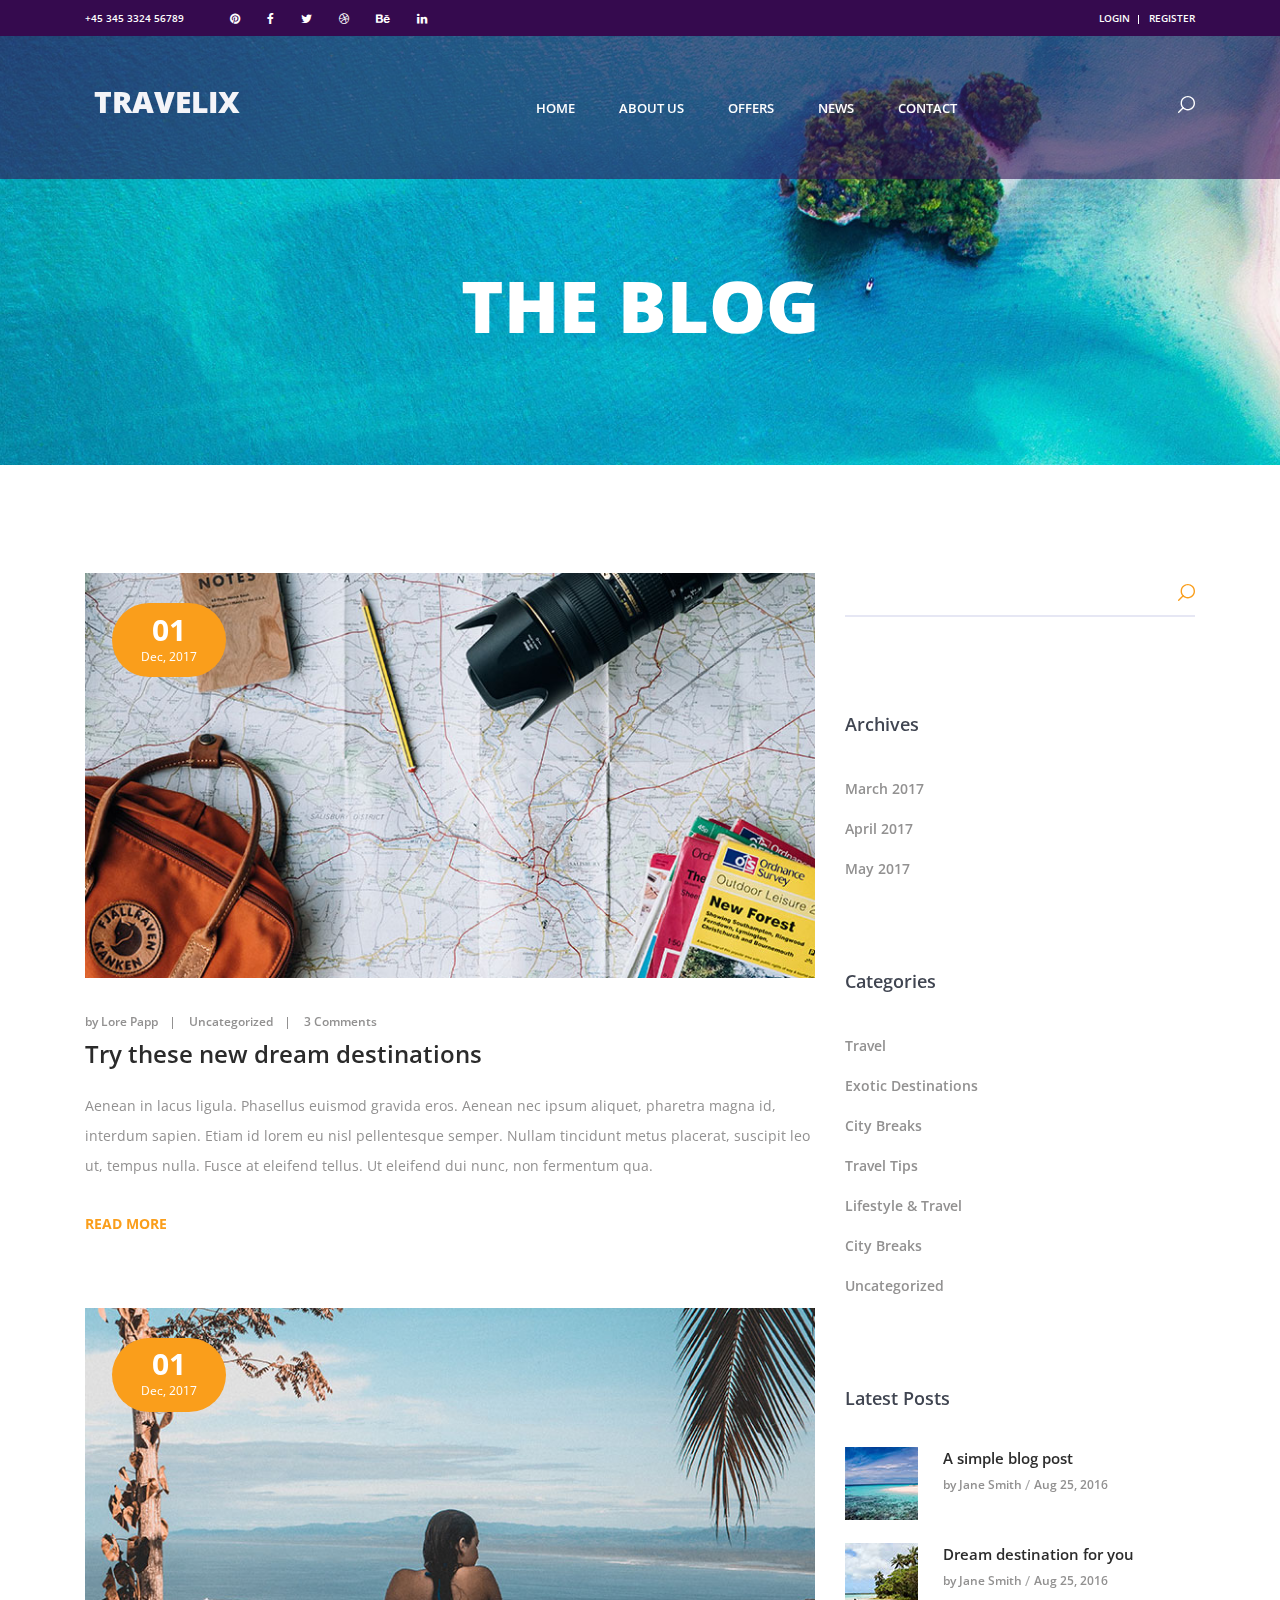
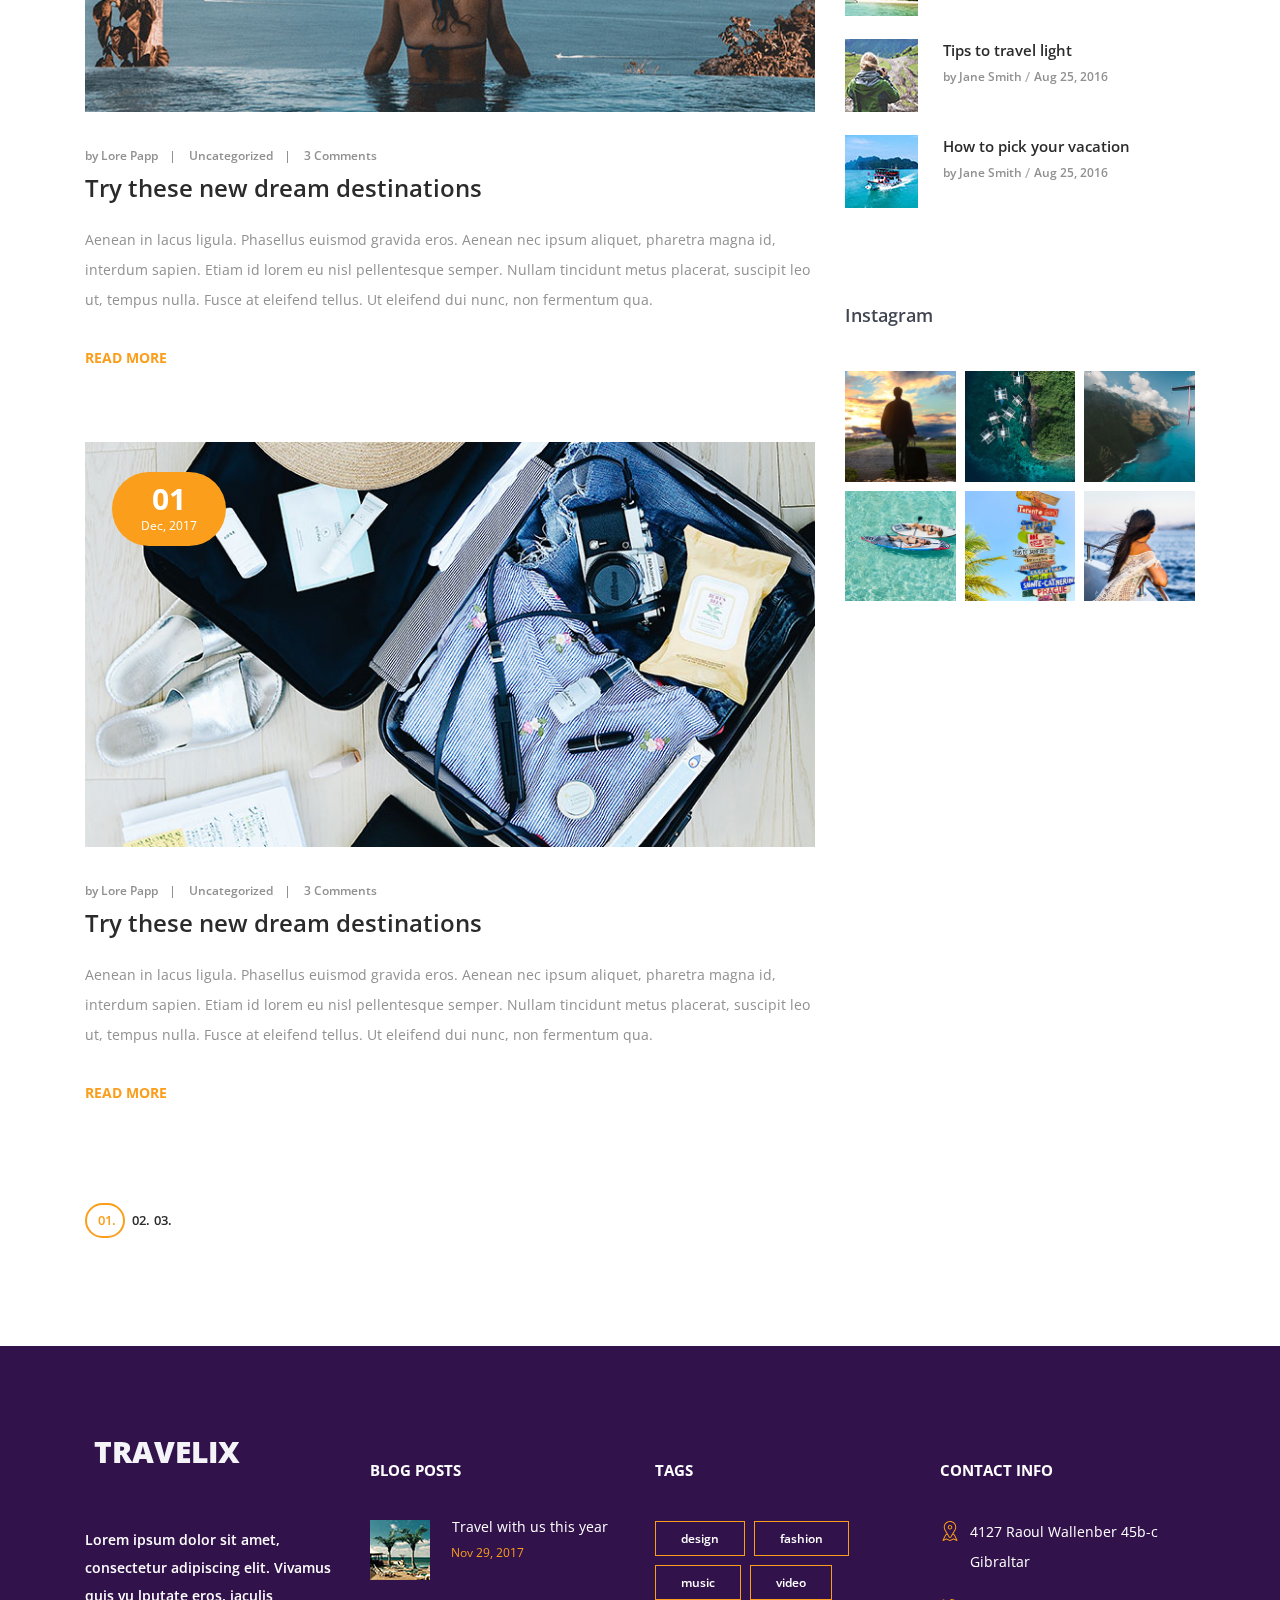
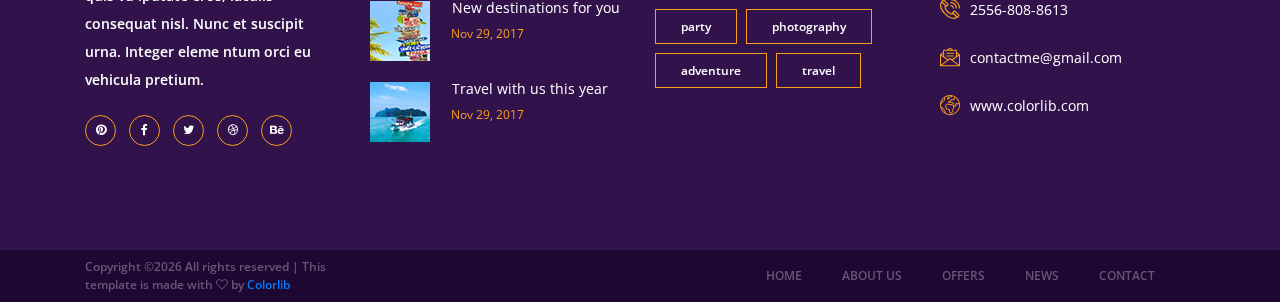
==== commit 428004de: "tambah wisata" ====
--- a/blog.html
+++ b/blog.html
@@ -59,7 +59,7 @@
 						<div class="main_nav_container ml-auto">
 							<ul class="main_nav_list">
 								<li class="main_nav_item"><a href="index.html">home</a></li>
-								<li class="main_nav_item"><a href="about.html">about us</a></li>
+								<li class="main_nav_item"><a href="wisata.html">about us</a></li>
 								<li class="main_nav_item"><a href="offers.html">offers</a></li>
 								<li class="main_nav_item"><a href="#">news</a></li>
 								<li class="main_nav_item"><a href="contact.html">contact</a></li>
@@ -109,7 +109,7 @@
 			<div class="logo menu_logo"><a href="#"><img src="images/logo.png" alt=""></a></div>
 			<ul>
 				<li class="menu_item"><a href="index.html">home</a></li>
-				<li class="menu_item"><a href="about.html">about us</a></li>
+				<li class="menu_item"><a href="wisata.html">about us</a></li>
 				<li class="menu_item"><a href="offers.html">offers</a></li>
 				<li class="menu_item"><a href="#">news</a></li>
 				<li class="menu_item"><a href="contact.html">contact</a></li>
@@ -523,7 +523,7 @@
 						<div class="footer_nav">
 							<ul class="footer_nav_list">
 								<li class="footer_nav_item"><a href="index.html">home</a></li>
-								<li class="footer_nav_item"><a href="about.html">about us</a></li>
+								<li class="footer_nav_item"><a href="wisata.html">about us</a></li>
 								<li class="footer_nav_item"><a href="offers.html">offers</a></li>
 								<li class="footer_nav_item"><a href="#">news</a></li>
 								<li class="footer_nav_item"><a href="contact.html">contact</a></li>
